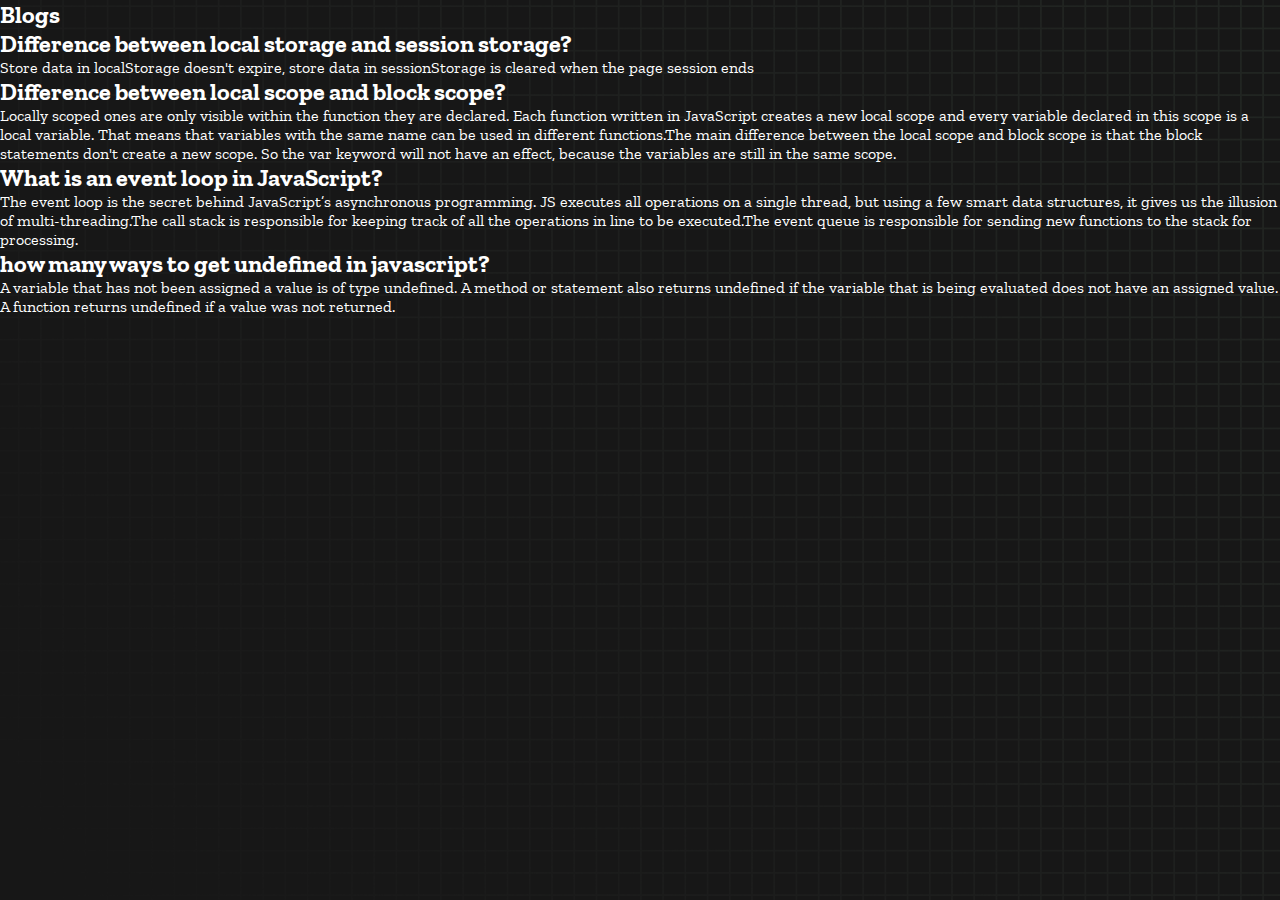
==== blog.html @ c6f0f5b5 "blog page add" ====
<!DOCTYPE html>
<html lang="en">
  <head>
    <meta charset="UTF-8" />
    <meta http-equiv="X-UA-Compatible" content="IE=edge" />
    <meta name="viewport" content="width=device-width, initial-scale=1.0" />
    <title>Blogs</title>
    <link rel="stylesheet" href="styles.css" />
    <link rel="preconnect" href="https://fonts.googleapis.com" />
    <link rel="preconnect" href="https://fonts.gstatic.com" crossorigin />
    <link
      href="https://fonts.googleapis.com/css2?family=Zilla+Slab:wght@300;400;500&display=swap"
      rel="stylesheet"
    />
  </head>
  <body>
    <main style="color: white;">
      <h2 >Blogs</h2>
      <section>
        <div id="blog">
          <div>
            <h2>Difference between local storage and session storage?</h2>
            <p>Store data in localStorage doesn't expire, store data in sessionStorage is cleared when the page session ends</p>
          </div>
          <div>
            <h2>Difference between local scope and block scope?</h2>
            <p>Locally scoped ones are only visible within the function they are declared. Each function written in JavaScript creates a new local scope and every variable declared in this scope is a local variable. That means that variables with the same name can be used in different functions.The main difference between the local scope and block scope is that the block statements don't create a new scope. So the var keyword will not have an effect, because the variables are still in the same scope.</p>
          </div>
          <div>
            <h2>What is an event loop in JavaScript?</h2>
            <p>The event loop is the secret behind JavaScript’s asynchronous programming. JS executes all operations on a single thread, but using a few smart data structures, it gives us the illusion of multi-threading.The call stack is responsible for keeping track of all the operations in line to be executed.The event queue is responsible for sending new functions to the stack for processing.</p>
            
          </div>
          <div>
            <h2>how many ways to get undefined in javascript?</h2>
            <p>A variable that has not been assigned a value is of type undefined. A method or statement also returns undefined if the variable that is being evaluated does not have an assigned value. A function returns undefined if a value was not returned.</p>
          </div>
  
        </div>
      </section>
    </main>
   
  

   
  </body>
</html>
---- styles.css ----
* {
  padding: 0;
  margin: 0;
  box-sizing: border-box;
}

body {
  background-image: url("./bg.png");
  background-size: cover;
  background-position: left top;
  font-family: "Zilla Slab", serif;
}

.box-container {
  width: 70%;
  margin: 0 auto;
}

#question {
  height: 100px;
  display: flex;
  align-items: center;
  justify-content: center;
  color: white;
  font-size: 25px;
  border-radius: 15px;
  background: rgb(255, 255, 255);
  background: linear-gradient(
    92.49deg,
    rgba(255, 255, 255, 0.1) 0.18%,
    rgba(255, 255, 255, 0.05) 99.85%
  );
  backdrop-filter: blur(5px);
  margin-bottom: 30px;
}

#display {
  height: 100px;
  display: flex;
  flex-wrap: wrap;
  align-items: center;
  padding-left: 5rem;
  color: white;
  font-size: 32px;
  background-color: #171717;
  border: 2px solid #9dffad;
  border-radius: 15px;
}

#countdown {
  position: fixed;
  height: 100vh;
  width: 100vw;
  background-color: rgba(0, 0, 0, 0.8);
  top: 0;
  left: 0;
  display: flex;
  align-items: center;
  justify-content: center;
  font-size: 3rem;
  color: white;
  display: none;
}
#result {
  position: fixed;
  top: 50%; 
  left: 50%;
  transform: translate(-50%, -50%);
  height: 250px;
  width: 400px;
  background-color: #171717;
  border-radius: 15px;
  border: 2px solid #9dffad;
  color: white;
  text-align: center;
  padding: 2rem;
}
#show-time{
  text-align: center;
  color: white;
  margin: 10px 0;
}

.green {
  color: #9dffad;
}
.red {
  color: #eb6565;
}
.bold {
  font-weight: 700;
}
.inactive {
  border: 2px solid white !important;
}
.hidden {
  display: none;
}
.title {
  text-align: center;
  color: white;
  margin: 20px 0;
}

.divider-container {
  height: 80px;
  display: flex;
  justify-content: center;
  align-items: center;
  gap: 15px;
  margin: 0 auto;
}

.line {
  height: 2px;
  background: white;
  width: 100%;
}

.title2 {
  color: white;
  display: block;
}

.buttons {
  display: flex;
  justify-content: center;
  margin: 30px 0;
}
button {
  padding: 10px 20px;
  border: none;
  font-size: 16px;
  font-weight: bold;
  width: 300px;
  height: 50px;
  color: white;
  background-color: #171717;
  border-radius: 10px;
  border: 2px solid #9dffad;
  cursor: pointer;
}

#histories {
  display: flex;
  flex-wrap: wrap;
  justify-content: space-around;
}
/* #histories {
  display: grid;
  grid-template-columns: repeat(3, 1fr);
  gap: 10px;
} */

.card {
  width: 100%;
  height: 100%;
  padding: 50px;
  display: flex;
  justify-content: space-between;
  align-items: center;
  padding: 20px 30px;
  color: white;
  border-radius: 15px;
  background: rgb(255, 255, 255);
  background: linear-gradient(
    92.49deg,
    rgba(255, 255, 255, 0.1) 0.18%,
    rgba(255, 255, 255, 0.05) 99.85%
  );
  backdrop-filter: blur(5px);
  margin-bottom: 30px;
}

#modal-background {
  background: rgb(255, 255, 255);
  background: linear-gradient(
    92.49deg,
    rgba(255, 255, 255, 0.1) 0.18%,
    rgba(255, 255, 255, 0.05) 99.85%
  );
  backdrop-filter: blur(5px);
  height: 100vh;
  width: 100%;
  position: fixed;
  top: 0;
}

@media only screen and (max-width: 700px) {
  .box-container {
    padding: 0 20px;
    width: 100%;
  }
  .card {
    flex-direction: column;
  }
}
@media only screen and (min-width: 701px) {
  #histories {
    display: grid;
    grid-template-columns: repeat(3, 1fr);
    gap: 15px;
  } 
  .card {
    flex-direction: column;
  }
  
}
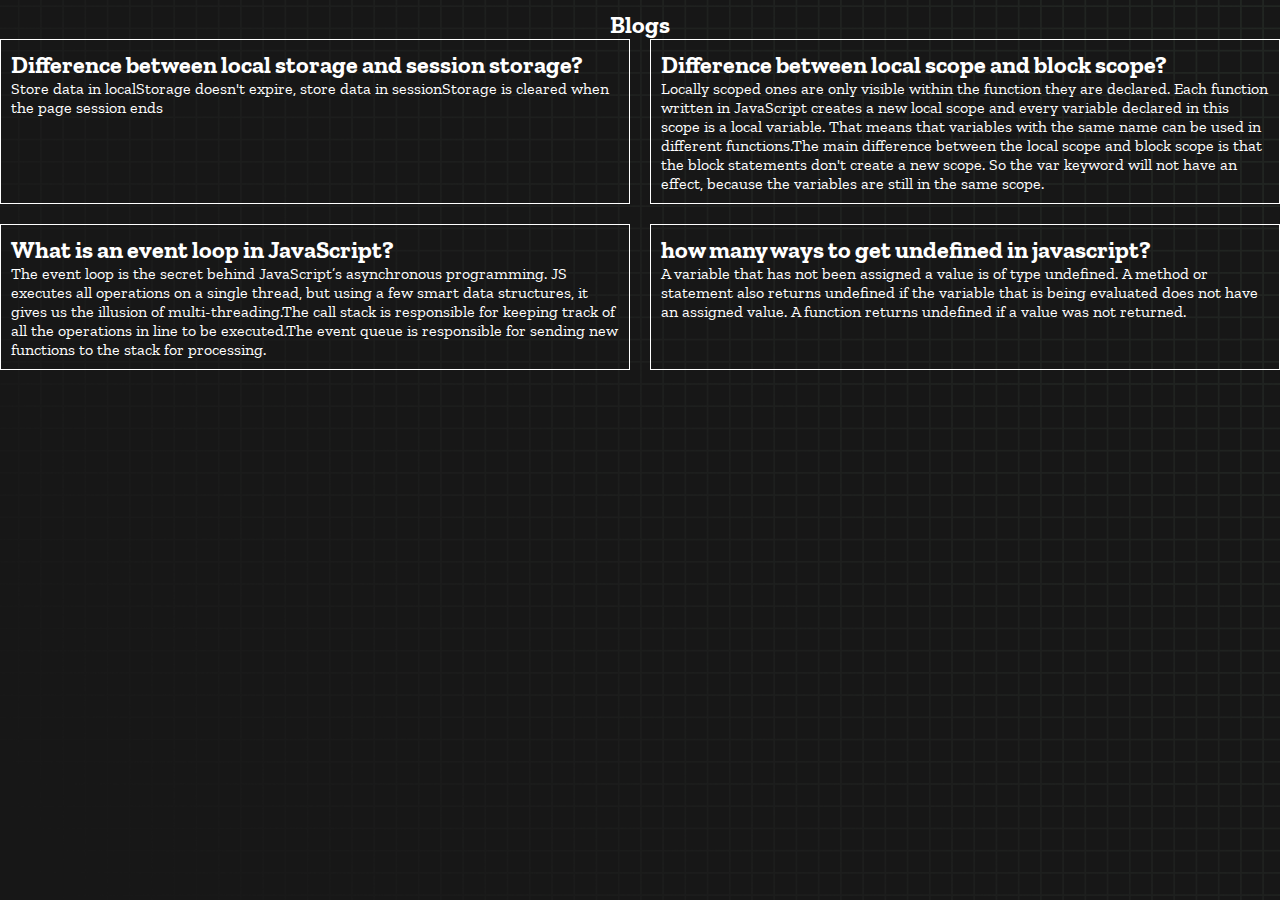
==== commit 6bd2c881: "blog decoration" ====
--- a/blog.html
+++ b/blog.html
@@ -14,24 +14,24 @@
     />
   </head>
   <body>
-    <main style="color: white;">
-      <h2 >Blogs</h2>
+    <main style="color: white;margin-top: 10px;">
+      <h2 style="text-align: center;">Blogs</h2>
       <section>
         <div id="blog">
-          <div>
+          <div class="blog-item">
             <h2>Difference between local storage and session storage?</h2>
             <p>Store data in localStorage doesn't expire, store data in sessionStorage is cleared when the page session ends</p>
           </div>
-          <div>
+          <div class="blog-item">
             <h2>Difference between local scope and block scope?</h2>
             <p>Locally scoped ones are only visible within the function they are declared. Each function written in JavaScript creates a new local scope and every variable declared in this scope is a local variable. That means that variables with the same name can be used in different functions.The main difference between the local scope and block scope is that the block statements don't create a new scope. So the var keyword will not have an effect, because the variables are still in the same scope.</p>
           </div>
-          <div>
+          <div class="blog-item">
             <h2>What is an event loop in JavaScript?</h2>
             <p>The event loop is the secret behind JavaScript’s asynchronous programming. JS executes all operations on a single thread, but using a few smart data structures, it gives us the illusion of multi-threading.The call stack is responsible for keeping track of all the operations in line to be executed.The event queue is responsible for sending new functions to the stack for processing.</p>
             
           </div>
-          <div>
+          <div class="blog-item">
             <h2>how many ways to get undefined in javascript?</h2>
             <p>A variable that has not been assigned a value is of type undefined. A method or statement also returns undefined if the variable that is being evaluated does not have an assigned value. A function returns undefined if a value was not returned.</p>
           </div>
--- a/styles.css
+++ b/styles.css
@@ -185,6 +185,16 @@
   position: fixed;
   top: 0;
 }
+#blog{
+  display: grid;
+  grid-template-columns: repeat(2,1fr);
+  gap: 20px;
+  
+}
+.blog-item{
+  border: 1px solid white;
+  padding: 10px;
+}
 
 @media only screen and (max-width: 700px) {
   .box-container {
@@ -194,6 +204,13 @@
   .card {
     flex-direction: column;
   }
+  #blog{
+    display: grid;
+    grid-template-columns: repeat(1,1fr);
+    gap: 20px;
+    
+  }
+ 
 }
 @media only screen and (min-width: 701px) {
   #histories {
